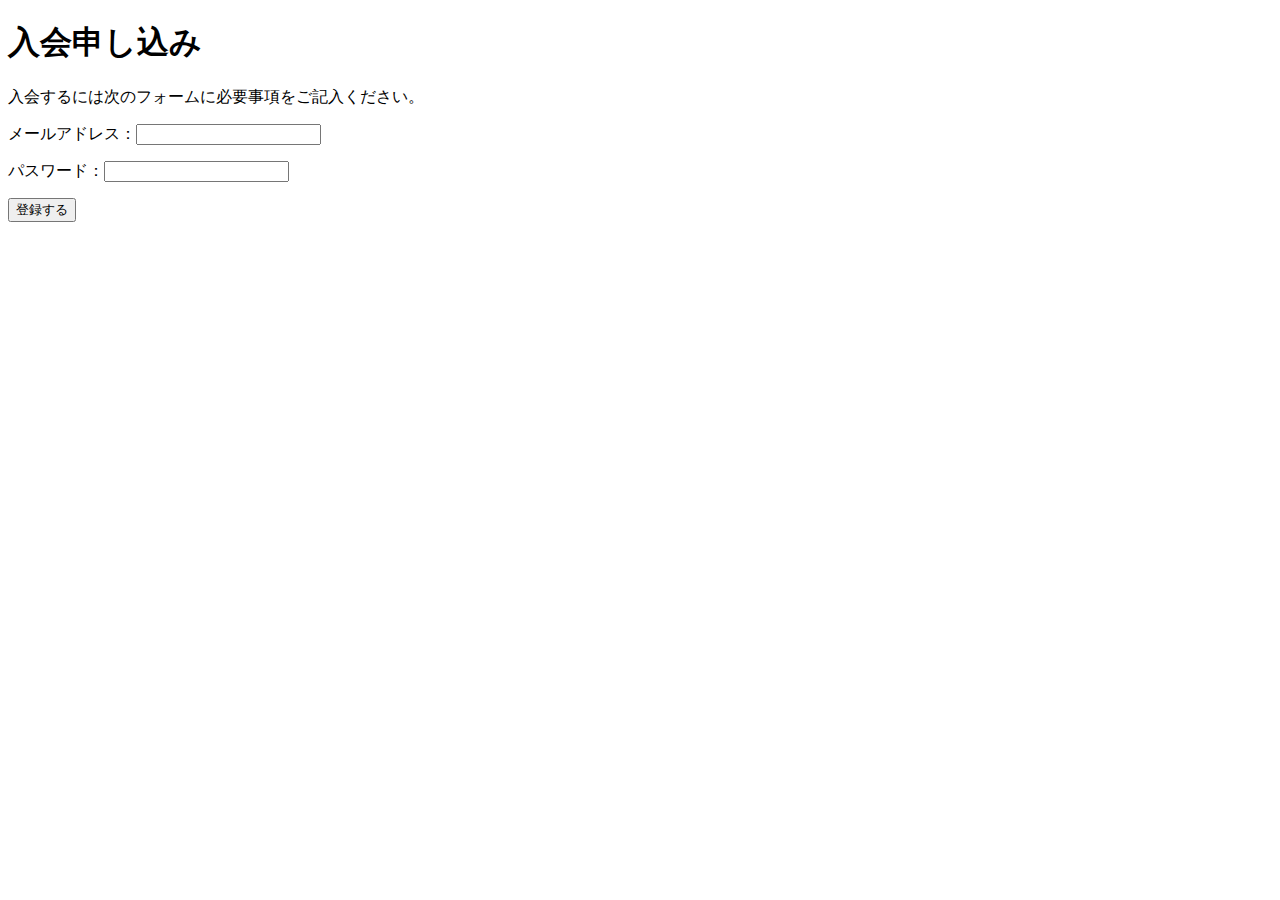
==== index.html @ 9e5a119d "入会申し込みフォームを作成" ====
<!DOCTYPE html>
<html>
  <head>
    <meta charset="utf-8">
    <meta name="viewport" content="width=device-width">
    <title>入会申し込み</title>
  </head>
  <body>
    <h1>入会申し込み</h1>
    <p>
      入会するには次のフォームに必要事項をご記入ください。
    </p>
    <p>メールアドレス：<input type="email" name="mymail"></p>
    <p>パスワード：<input type="password" name="passcode"></p>
    <p><button type="submit" value="送信">登録する</button></p>
  </body>
</html>
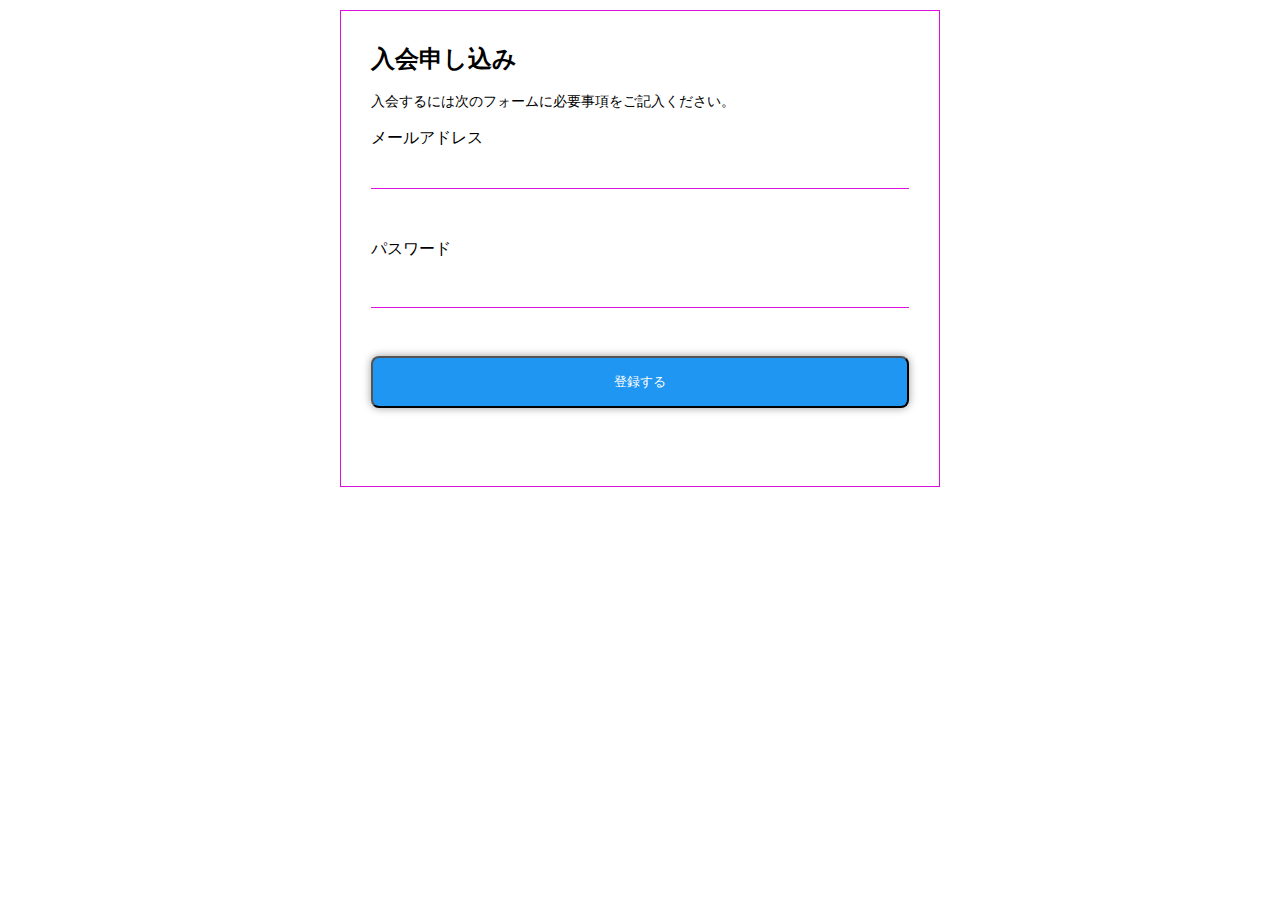
==== commit 087cb32c: "・フォームのパーツにラベルを付与した。 ・フォームのレイアウトを整えた。" ====
--- a/index.html
+++ b/index.html
@@ -3,15 +3,29 @@
   <head>
     <meta charset="utf-8">
     <meta name="viewport" content="width=device-width">
+        <link rel="stylesheet" type="text/css" href="css/style.css">
     <title>入会申し込み</title>
   </head>
   <body>
-    <h1>入会申し込み</h1>
-    <p>
-      入会するには次のフォームに必要事項をご記入ください。
-    </p>
-    <p>メールアドレス：<input type="email" name="mymail"></p>
-    <p>パスワード：<input type="password" name="passcode"></p>
-    <p><button type="submit" value="送信">登録する</button></p>
+    <div class="content">
+      <h1>入会申し込み</h1>
+      <p>入会するには次のフォームに必要事項をご記入ください。</p>
+      
+      <div class="control">
+          <label for="mymail">メールアドレス
+          <input id="mymail" type="email" name="mymail">
+      </div>
+      
+      <div class="control">
+        <label for="passcode">パスワード</label>
+        <input id="passcode" type="password" name="passcode">
+      </div>
+
+      <div class="control">
+        <button type="submit" value="送信">登録する</button>
+      </div>
+
+    </div>
+    
   </body>
 </html>
--- a/css/style.css
+++ b/css/style.css
@@ -0,0 +1,44 @@
+@import url(sanitize.css);
+
+h1 {
+  font-size: 24px;
+  margin: 0;
+}
+
+p {
+  font-size: 14px;
+}
+
+.content {
+  background-color: #fff;
+  width: 600px;
+  margin: 10px auto;
+  border: 1px solid #dd11dd;
+  padding: 30px;
+}
+
+input {
+  border: 0em;
+  border-bottom: 1px solid #dd11dd;
+  font-size: 1.2em;
+  width: 100%;
+  padding: 8px;
+}
+
+button {
+  width: 100%;
+  background-color: #2096f3;
+  color: #fff;
+  padding: 15px;
+  border-radius: 8px;
+  box-shadow: 0 0 8px rgba(0, 0, 0, .4);
+}
+
+.control {
+  margin-bottom: 3em;
+}
+
+label {
+  display: block;
+  margin-bottom: .5em;
+}
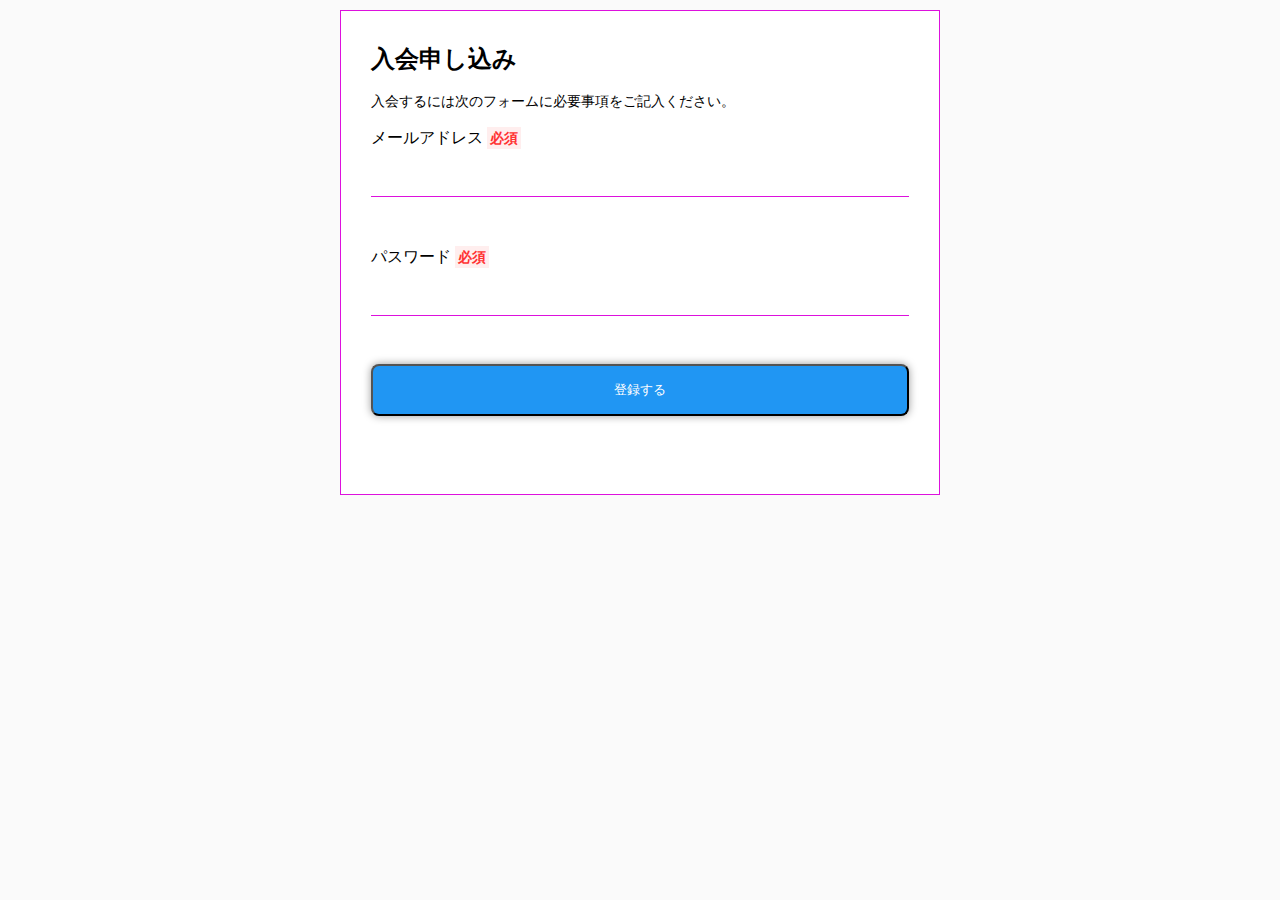
==== commit 4f8f673b: "・「必須」マークを付けた。 ・bodyの背景色を変更した。" ====
--- a/index.html
+++ b/index.html
@@ -12,12 +12,11 @@
       <p>入会するには次のフォームに必要事項をご記入ください。</p>
       
       <div class="control">
-          <label for="mymail">メールアドレス
+          <label for="mymail">メールアドレス<span class="required">必須</span></label>
           <input id="mymail" type="email" name="mymail">
       </div>
-      
       <div class="control">
-        <label for="passcode">パスワード</label>
+        <label for="passcode">パスワード<span class="required">必須</span></label>
         <input id="passcode" type="password" name="passcode">
       </div>
 
--- a/css/style.css
+++ b/css/style.css
@@ -42,3 +42,16 @@
   display: block;
   margin-bottom: .5em;
 }
+
+.required {
+  margin-left: .3em;
+  color: #f33;
+  font-size: .9em;
+  padding: 3px;
+  background-color: #fee;
+  font-weight: bold;
+}
+
+body {
+  background-color: #fafafa;
+}
